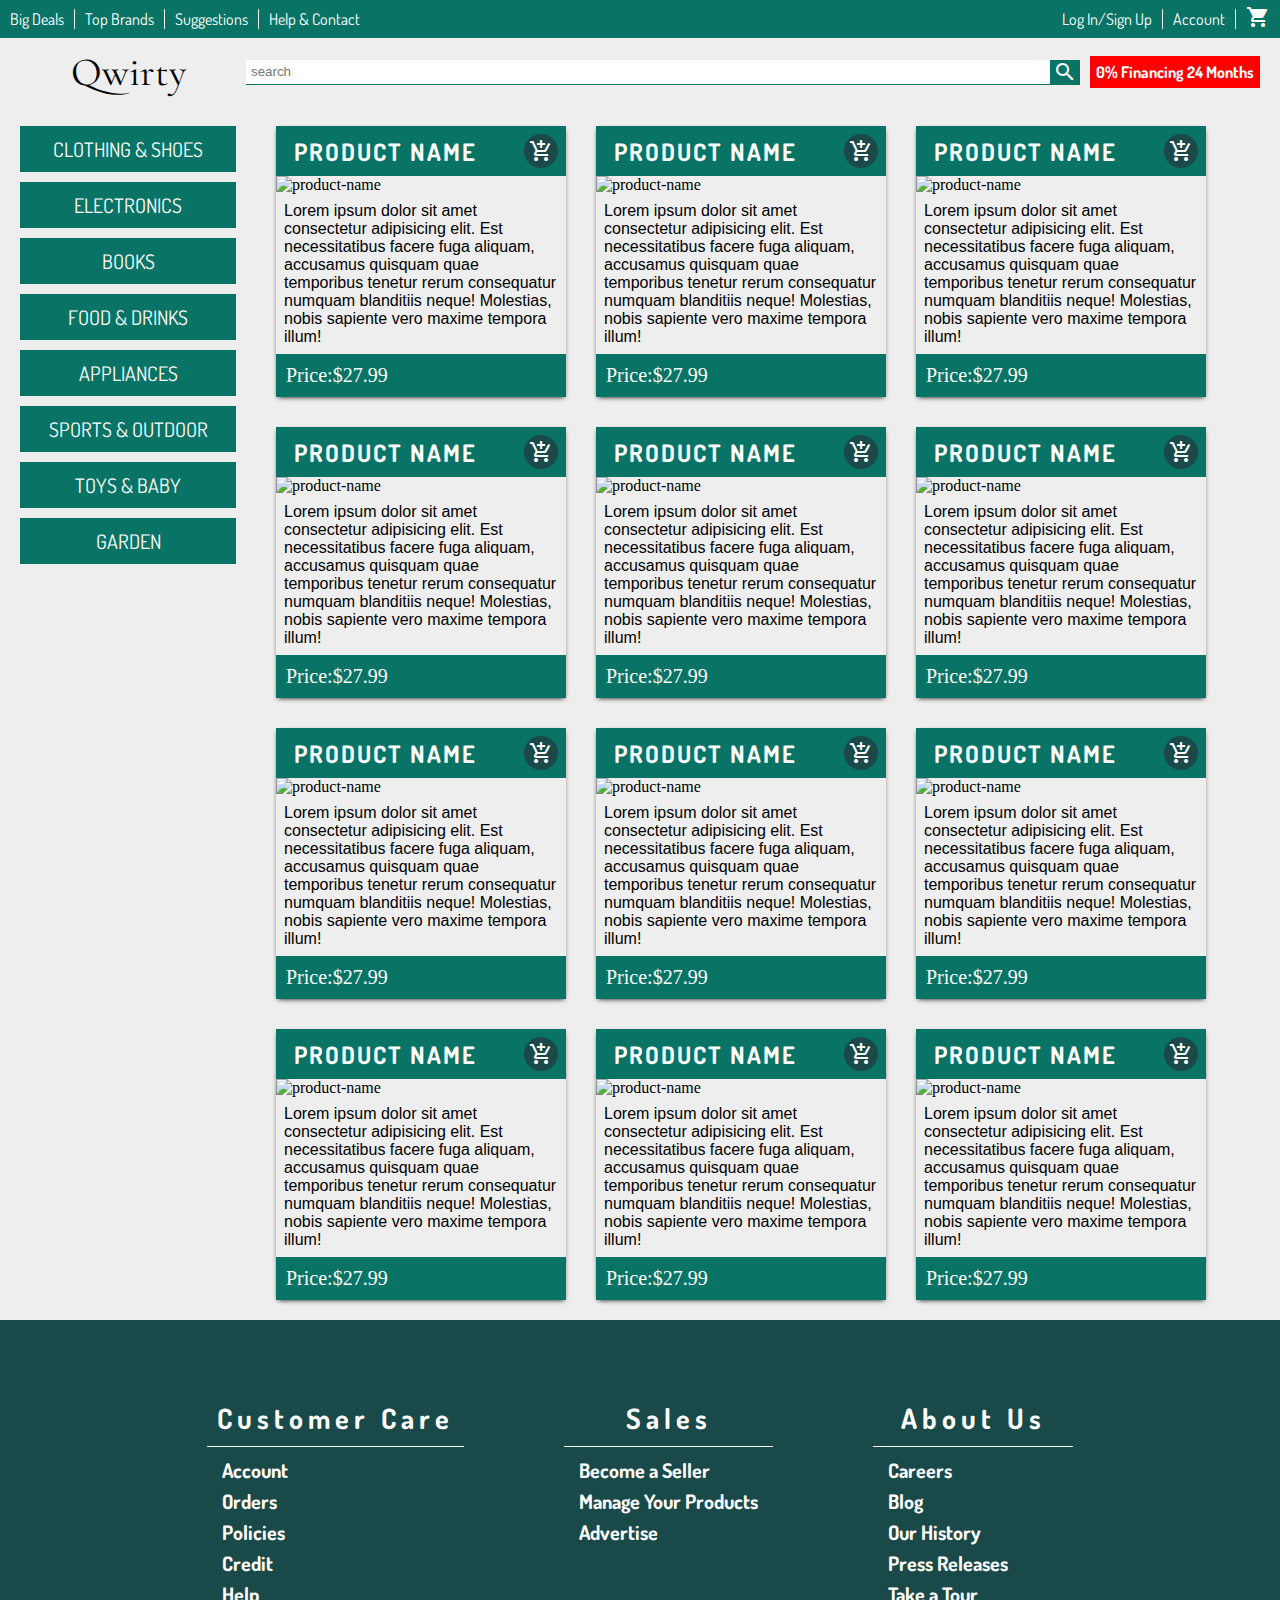
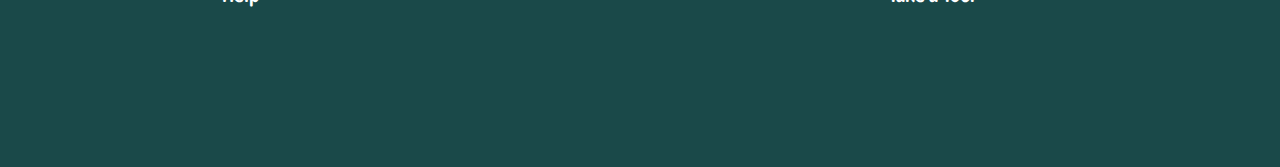
==== index.html @ 11183bf0 "Add index.html and formatted css files" ====
<!DOCTYPE html>
<html lang="en">

<head>
  <meta charset="UTF-8">
  <meta http-equiv="X-UA-Compatible" content="IE=edge">
  <meta name="viewport" content="width=device-width, initial-scale=1.0">
  <link
    href="https://fonts.googleapis.com/css?family=Material+Icons|Material+Symbols+Outlined:opsz,wght,FILL,GRAD@20..48,100..700,0..1,-50..200|IM+Fell+Great+Primer+SC|Cormorant+Garamond|Dosis|Open+Sans+Condensed:300&display=swap"
    rel="stylesheet">
  <link rel="stylesheet"
    href="https://fonts.googleapis.com/css2?family=Material+Symbols+Outlined:opsz,wght,FILL,GRAD@20..48,100..700,0..1,-50..200" />
  <link rel="stylesheet" href="index.css">
  <link rel="stylesheet" href="header.css">
  <link rel="stylesheet" href="categories.css">
  <link rel="stylesheet" href="items.css">
  <link rel="stylesheet" href="footer.css">

  <title>Document</title>
</head>

<body>
  <header>
    <nav class="main-nav">
      <ul class="horizontal nav-list">
        <li><a href="/big_deals">Big Deals</a></li>
        <li><a href="/top_brands">Top Brands</a></li>
        <li><a href="/suggestions">Suggestions</a></li>
        <li><a href="/help_contact">Help & Contact</a></li>
      </ul>
      <ul class="horizontal nav-list full-width">
        <li><a href="/log_in">Log In/Sign Up</a></li>
        <li><a href="/me">Account</a></li>
        <li><a href=""><i class="material-icons">shopping_cart</i></a></li>
      </ul>
      <ul class="horizontal nav-list short-width">
        <li><a href=""><i class="material-icons">menu</i></a></li>
      </ul>
    </nav>
    <nav class="sub-nav">
      <span class="company-name">
        Qwirty
      </span>
      <form class="search-form" action="/search">
        <input type="text" name="search-term" placeholder="search">
        <button type="submit"><i class="material-icons">search</i></button>
      </form>
      <a class="credit-offer" href="/credit">0% Financing 24 Months</a>
    </nav>
    <a class="short-credit-offer" href="/credit">0% Financing 24 Months</a>
  </header>

  <main>
    <nav class="categories">
      <a href="/categories">Categories<span class="material-symbols-outlined">
          expand_more
        </span></a>
      <a href="/clothing-shoes">clothing & shoes</a>
      <a href="/electronics">electronics</a>
      <a href="/books">books</a>
      <a href="/food-drinks">food & drinks</a>
      <a href="/appliances">appliances</a>
      <a href="/sports-outdoor">sports & outdoor</a>
      <a href="/toys-baby">toys & baby</a>
      <a href="/garden">garden</a>
    </nav>
    <section class="items">
      <div class="item">
        <h3 class="item-name"><span>Product Name</span><i class="add-item material-icons">add_shopping_cart</i></h3>
        <img class="item-image" src="http://placeimg.com/240/200/tech?1" alt="product-name" />
        <p class="item-description">Lorem ipsum dolor sit amet consectetur adipisicing elit. Est necessitatibus facere
          fuga aliquam, accusamus quisquam quae temporibus tenetur rerum consequatur numquam blanditiis neque!
          Molestias, nobis sapiente vero maxime tempora illum!</p>
        <p class="fact-line"><span class="fact-name">Price:</span><span>$27.99</span></p>
      </div>
      <div class="item">
        <h3 class="item-name"><span>Product Name</span><i class="add-item material-icons">add_shopping_cart</i></h3>
        <img class="item-image" src="http://placeimg.com/240/200/tech?2" alt="product-name" />
        <p class="item-description">Lorem ipsum dolor sit amet consectetur adipisicing elit. Est necessitatibus facere
          fuga aliquam, accusamus quisquam quae temporibus tenetur rerum consequatur numquam blanditiis neque!
          Molestias, nobis sapiente vero maxime tempora illum!</p>
        <p class="fact-line"><span class="fact-name">Price:</span><span>$27.99</span></p>
      </div>
      <div class="item">
        <h3 class="item-name"><span>Product Name</span><i class="add-item material-icons">add_shopping_cart</i></h3>
        <img class="item-image" src="http://placeimg.com/240/200/tech?3" alt="product-name" />
        <p class="item-description">Lorem ipsum dolor sit amet consectetur adipisicing elit. Est necessitatibus facere
          fuga aliquam, accusamus quisquam quae temporibus tenetur rerum consequatur numquam blanditiis neque!
          Molestias, nobis sapiente vero maxime tempora illum!</p>
        <p class="fact-line"><span class="fact-name">Price:</span><span>$27.99</span></p>
      </div>
      <div class="item">
        <h3 class="item-name"><span>Product Name</span><i class="add-item material-icons">add_shopping_cart</i></h3>
        <img class="item-image" src="http://placeimg.com/240/200/tech?4" alt="product-name" />
        <p class="item-description">Lorem ipsum dolor sit amet consectetur adipisicing elit. Est necessitatibus facere
          fuga aliquam, accusamus quisquam quae temporibus tenetur rerum consequatur numquam blanditiis neque!
          Molestias, nobis sapiente vero maxime tempora illum!</p>
        <p class="fact-line"><span class="fact-name">Price:</span><span>$27.99</span></p>
      </div>
      <div class="item">
        <h3 class="item-name"><span>Product Name</span><i class="add-item material-icons">add_shopping_cart</i></h3>
        <img class="item-image" src="http://placeimg.com/240/200/tech?5" alt="product-name" />
        <p class="item-description">Lorem ipsum dolor sit amet consectetur adipisicing elit. Est necessitatibus facere
          fuga aliquam, accusamus quisquam quae temporibus tenetur rerum consequatur numquam blanditiis neque!
          Molestias, nobis sapiente vero maxime tempora illum!</p>
        <p class="fact-line"><span class="fact-name">Price:</span><span>$27.99</span></p>
      </div>
      <div class="item">
        <h3 class="item-name"><span>Product Name</span><i class="add-item material-icons">add_shopping_cart</i></h3>
        <img class="item-image" src="http://placeimg.com/240/200/tech?6" alt="product-name" />
        <p class="item-description">Lorem ipsum dolor sit amet consectetur adipisicing elit. Est necessitatibus facere
          fuga aliquam, accusamus quisquam quae temporibus tenetur rerum consequatur numquam blanditiis neque!
          Molestias, nobis sapiente vero maxime tempora illum!</p>
        <p class="fact-line"><span class="fact-name">Price:</span><span>$27.99</span></p>
      </div>
      <div class="item">
        <h3 class="item-name"><span>Product Name</span><i class="add-item material-icons">add_shopping_cart</i></h3>
        <img class="item-image" src="http://placeimg.com/240/200/tech?7" alt="product-name" />
        <p class="item-description">Lorem ipsum dolor sit amet consectetur adipisicing elit. Est necessitatibus facere
          fuga aliquam, accusamus quisquam quae temporibus tenetur rerum consequatur numquam blanditiis neque!
          Molestias, nobis sapiente vero maxime tempora illum!</p>
        <p class="fact-line"><span class="fact-name">Price:</span><span>$27.99</span></p>
      </div>
      <div class="item">
        <h3 class="item-name"><span>Product Name</span><i class="add-item material-icons">add_shopping_cart</i></h3>
        <img class="item-image" src="http://placeimg.com/240/200/tech?8" alt="product-name" />
        <p class="item-description">Lorem ipsum dolor sit amet consectetur adipisicing elit. Est necessitatibus facere
          fuga aliquam, accusamus quisquam quae temporibus tenetur rerum consequatur numquam blanditiis neque!
          Molestias, nobis sapiente vero maxime tempora illum!</p>
        <p class="fact-line"><span class="fact-name">Price:</span><span>$27.99</span></p>
      </div>
      <div class="item">
        <h3 class="item-name"><span>Product Name</span><i class="add-item material-icons">add_shopping_cart</i></h3>
        <img class="item-image" src="http://placeimg.com/240/200/tech?9" alt="product-name" />
        <p class="item-description">Lorem ipsum dolor sit amet consectetur adipisicing elit. Est necessitatibus facere
          fuga aliquam, accusamus quisquam quae temporibus tenetur rerum consequatur numquam blanditiis neque!
          Molestias, nobis sapiente vero maxime tempora illum!</p>
        <p class="fact-line"><span class="fact-name">Price:</span><span>$27.99</span></p>
      </div>
      <div class="item">
        <h3 class="item-name"><span>Product Name</span><i class="add-item material-icons">add_shopping_cart</i></h3>
        <img class="item-image" src="http://placeimg.com/240/200/tech?10" alt="product-name" />
        <p class="item-description">Lorem ipsum dolor sit amet consectetur adipisicing elit. Est necessitatibus facere
          fuga aliquam, accusamus quisquam quae temporibus tenetur rerum consequatur numquam blanditiis neque!
          Molestias, nobis sapiente vero maxime tempora illum!</p>
        <p class="fact-line"><span class="fact-name">Price:</span><span>$27.99</span></p>
      </div>
      <div class="item">
        <h3 class="item-name"><span>Product Name</span><i class="add-item material-icons">add_shopping_cart</i></h3>
        <img class="item-image" src="http://placeimg.com/240/200/tech?11" alt="product-name" />
        <p class="item-description">Lorem ipsum dolor sit amet consectetur adipisicing elit. Est necessitatibus facere
          fuga aliquam, accusamus quisquam quae temporibus tenetur rerum consequatur numquam blanditiis neque!
          Molestias, nobis sapiente vero maxime tempora illum!</p>
        <p class="fact-line"><span class="fact-name">Price:</span><span>$27.99</span></p>
      </div>
      <div class="item">
        <h3 class="item-name"><span>Product Name</span><i class="add-item material-icons">add_shopping_cart</i></h3>
        <img class="item-image" src="http://placeimg.com/240/200/tech?12" alt="product-name" />
        <p class="item-description">Lorem ipsum dolor sit amet consectetur adipisicing elit. Est necessitatibus facere
          fuga aliquam, accusamus quisquam quae temporibus tenetur rerum consequatur numquam blanditiis neque!
          Molestias, nobis sapiente vero maxime tempora illum!</p>
        <p class="fact-line"><span class="fact-name">Price:</span><span>$27.99</span></p>
      </div>
    </section>
  </main>

  <footer>
    <section>
      <h2>Customer Care</h2>
      <a href="">Account</a>
      <a href="">Orders</a>
      <a href="">Policies</a>
      <a href="">Credit</a>
      <a href="">Help</a>
    </section>
    <section>
      <h2>Sales</h2>
      <a href="">Become a Seller</a>
      <a href="">Manage Your Products</a>
      <a href="">Advertise</a>
    </section>
    <section>
      <h2>About Us</h2>
      <a href="">Careers</a>
      <a href="">Blog</a>
      <a href="">Our History</a>
      <a href="">Press Releases</a>
      <a href="">Take a Tour</a>
    </section>
  </footer>

</body>

</html>
---- index.css ----
* {
  margin: 0;
  padding: 0;
  box-sizing: border-box;
}

body {
  background: #eee;
  display: flex;
  flex-direction: column;
  height: 100%;
}

header,
footer {
  flex: none;
}

main {
  display: flex;
  flex: 1 0 auto;
}

a:hover,
button:hover {
  cursor: pointer;
}

@media (max-width: 768px) {
  main {
    flex-direction: column;
  }
}
---- header.css ----
header {
  display: flex;
  flex-direction: column;
}

.main-nav {
  background-color: rgb(9, 116, 102);
  display: flex;
  justify-content: space-between;
}

.main-nav a:hover {
  font-weight: bold;
}

.main-nav a:hover i {
  opacity: 0.7;
}

.nav-list {
  font-family: 'Dosis';
  display: flex;
  align-items: center;
  justify-content: flex-start;
  flex-shrink: 1;
  padding: 5px 0;
}

.nav-list a,
.short-credit-offer a {
  color: white;
  text-decoration: none;
  padding: 0 10px 0 10px;
}

.nav-list li {
  border-right: 1px white solid;
}

.nav-list li:last-of-type {
  border: none;
}

.full-width {
  display: flex;
}

.short-width {
  display: none;
}

.sub-nav {
  max-width: 100%;
  display: flex;
  justify-content: center;
  align-items: center;
  padding: 10px 20px;
  gap: 10px;
}

.company-name {
  text-align: center;
  font-family: 'Cormorant Garamond';
  font-size: 40px;
  flex: 0 0 216px;
}

.search-form {
  display: flex;
  flex: 1;
  border-bottom: 1px rgb(9, 116, 102) solid;
}

.search-form input {
  flex: 1;
  border: none;
  padding-left: 5px;
}

.search-form button {
  display: flex;
  align-items: center;
  color: white;
  background-color: rgb(9, 116, 102);
  border: 0;
  padding: 0 3px;
}

.search-form button:hover {
  opacity: 0.7;
}

.credit-offer {
  font-family: 'Dosis';
  font-weight: bold;
  padding: 6px;
  display: flex;
  background-color: red;
  color: white;
  justify-content: center;
  align-items: center;
  text-decoration: none;
  flex-shrink: 0;
}

.short-credit-offer {
  font-family: 'Dosis';
  font-weight: bold;
  padding: 6px;
  display: none;
  background-color: red;
  color: white;
  justify-content: center;
  align-items: center;
  text-decoration: none;
  flex-shrink: 0;
}

.credit-offer:hover,
.short-credit-offer:hover {
  background-color: orange;
}

ul {
  list-style-type: none;
  text-decoration: none;
  margin: 0;
  padding: 0;
}

@media (max-width:768px) {
  .full-width {
    display: none;
  }

  .short-width {
    display: flex;
  }

  .company-name {
    font-size: 30px;
    padding: 5px 10px 5px 5px;
    flex: 0 1 100px;
  }

  .credit-offer {
    display: none;
  }

  .short-credit-offer {
    display: flex;
  }


}

@media (max-width:545px) {
  .nav-list {
    font-size: 3vw;
  }
}
---- categories.css ----
.categories {
  flex: 0 0 256px;
  display: flex;
  flex-direction: column;
  gap: 10px;
  padding: 20px;
}

.categories a {
  display: flex;
  text-decoration: none;
  font-family: 'Dosis';
  font-size: 20px;
  align-items: center;
  justify-content: center;
  text-transform: uppercase;
  color: white;
  background-color: rgb(9, 116, 102);
  padding: 10px;
}

.categories a:first-child {
  display: none;
}

.categories a:hover {
  background-color: rgba(9, 116, 102, 0.555);
  box-shadow: 0 2px 5px -2px black;
}

@media (max-width: 768px) {
  .categories a:first-child {
    display: flex;
  }

  .categories a:nth-child(n+2) {
    display: none;
  }

  .categories {
    flex: 0 1 auto;
    padding-bottom: 0;
  }
}
---- items.css ----
.items {
  display: flex;
  flex-wrap: wrap;
  font-family: 'Open Sans';
  align-items: flex-start;
  flex-grow: 1;
  gap: 30px;
  padding: 20px;
}

.item {
  max-width: 290px;
  display: flex;
  flex-direction: column;
  flex: 1 0 250px;
  box-shadow: 0 2px 5px -2px;
}

.item-name,
.fact-line {
  color: white;
  background-color: rgb(9, 116, 102);
  padding: 8px;
}

.item-name {
  font-family: 'Dosis', sans-serif;
  display: flex;
  justify-content: space-between;
  align-items: center;
  text-transform: uppercase;
  letter-spacing: 2px;
}

.item-name span {
  font-size: 24px;
  color: white;
  padding-left: 10px;
}

.item-name i {
  color: white;
  background-color: rgb(26, 73, 73);
  padding: 5px;
  border-radius: 50%;
}

.item-name i:hover {
  color: rgb(26, 73, 73);
  background-color: rgba(255, 255, 255, 0.527);
  cursor: pointer;
}

.item-description {
  font-family: sans-serif;
  padding: 8px;
}

.fact-line {
  font-size: 20px;
  padding: 10px;
}

@media (max-width: 768px) {
  .item {
    max-width: 768px;
    flex-basis: auto;

  }

  .items {
    flex-direction: column;
  }
}
---- footer.css ----
footer {
  display: flex;
  background-color: rgb(26, 73, 73);
  padding: 5rem 1rem 10rem 1rem;
  font-family: 'Dosis';
  gap: 100px;
  justify-content: center;
}

footer a {
  color: white;
  font-size: 20px;
  font-weight: bold;
  text-decoration: none;
  margin: 0 15px 5px 15px;
}

footer a:last-child {
  margin-bottom: 0;
}

footer a:hover {
  text-decoration: underline;
}

footer section {
  display: flex;
  flex-direction: column;
  min-width: 200px;
}

footer h2 {
  text-align: center;
  color: white;
  border-bottom: 1px white solid;
  padding: 0 10px 10px 10px;
  margin: 0 0 10px 0;
  font-size: 28px;
  letter-spacing: 5px;
}

@media (max-width: 768px) {
  footer {
    flex-direction: column;
    align-items: center;
    gap: 50px;
  }

  footer section {
    max-width: 75%;
    text-align: center;

  }
}
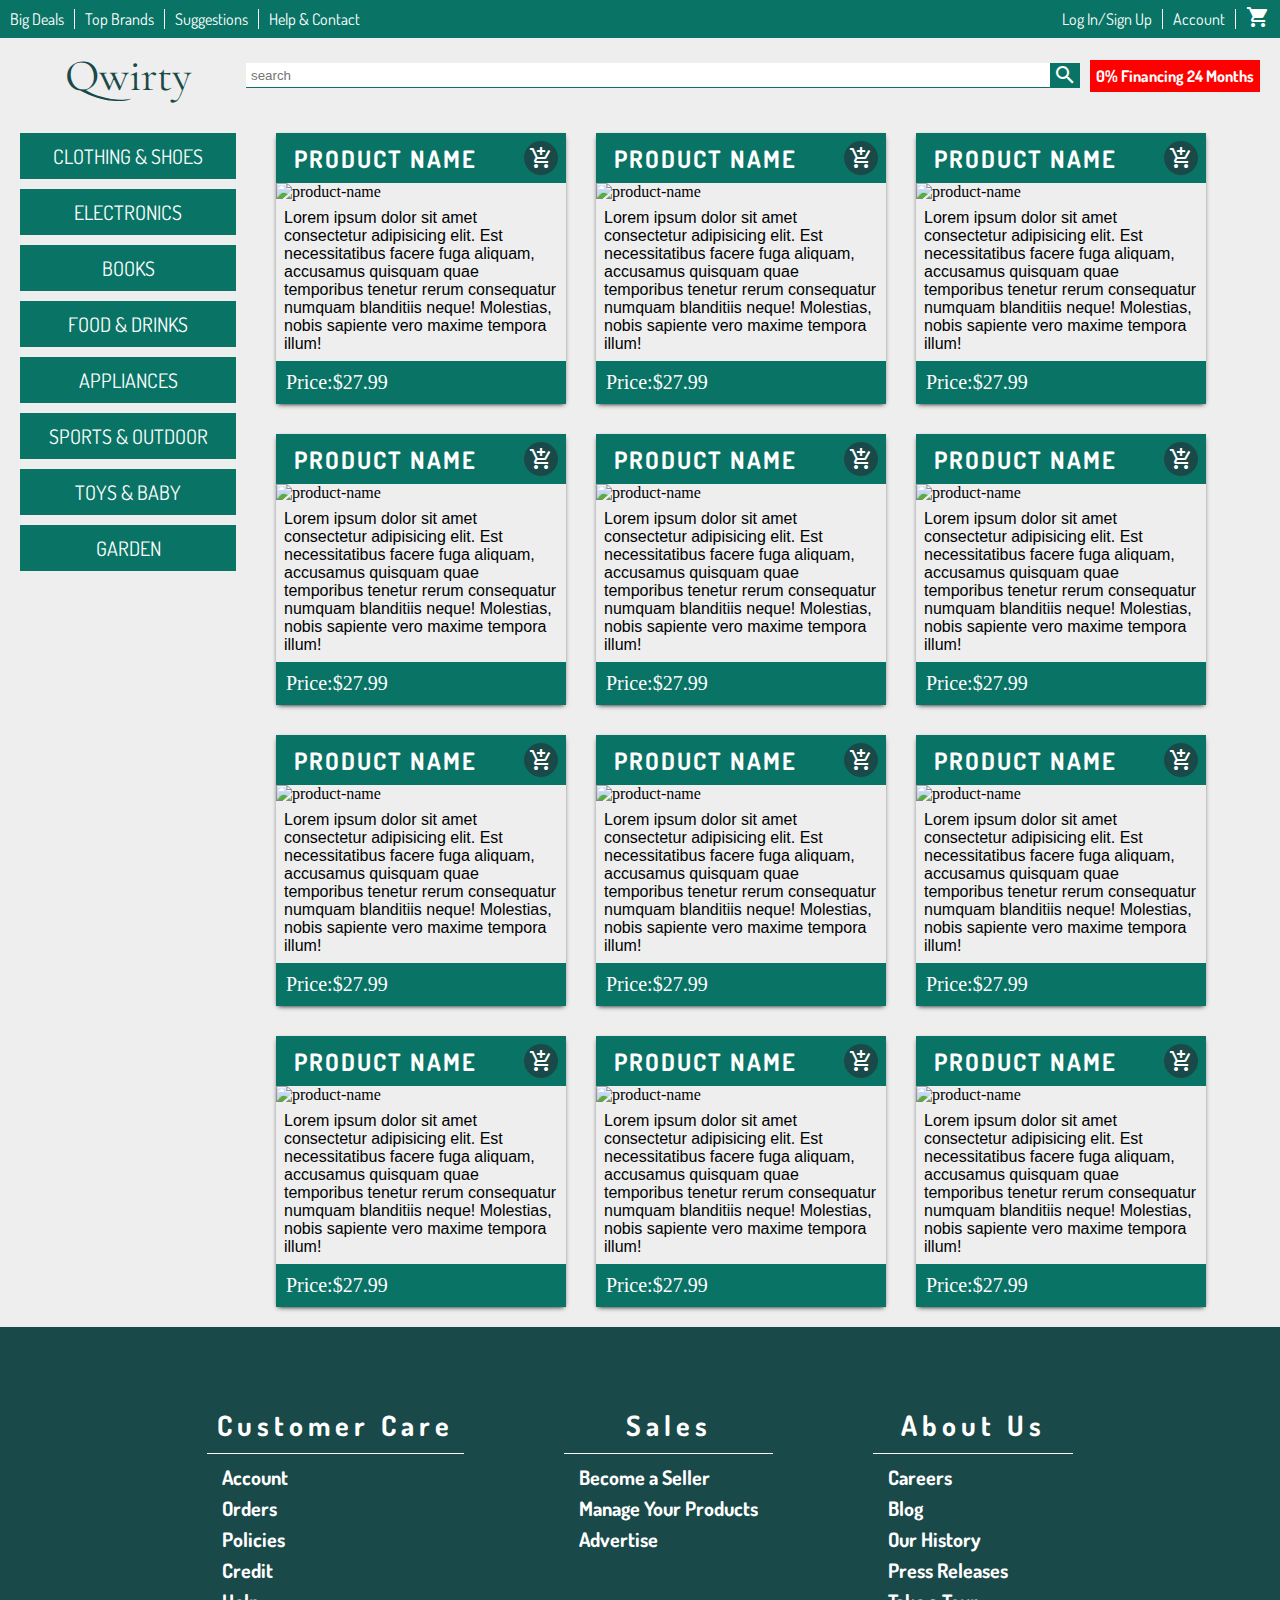
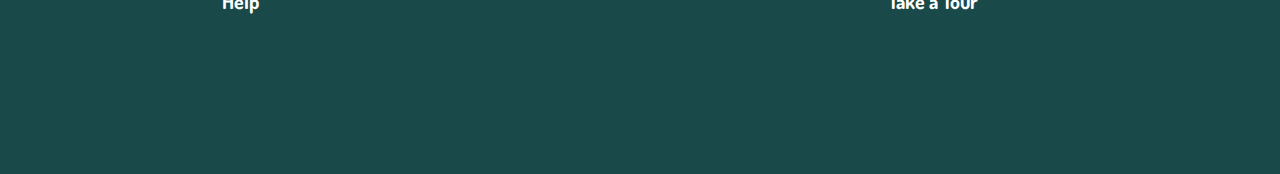
==== commit 9eee0fbb: "Add hyperlink to logo" ====
--- a/index.html
+++ b/index.html
@@ -23,46 +23,46 @@
   <header>
     <nav class="main-nav">
       <ul class="horizontal nav-list">
-        <li><a href="/big_deals">Big Deals</a></li>
-        <li><a href="/top_brands">Top Brands</a></li>
-        <li><a href="/suggestions">Suggestions</a></li>
-        <li><a href="/help_contact">Help & Contact</a></li>
+        <li><a href="./construction.html">Big Deals</a></li>
+        <li><a href="./construction.html">Top Brands</a></li>
+        <li><a href="./construction.html">Suggestions</a></li>
+        <li><a href="./construction.html">Help & Contact</a></li>
       </ul>
       <ul class="horizontal nav-list full-width">
-        <li><a href="/log_in">Log In/Sign Up</a></li>
-        <li><a href="/me">Account</a></li>
-        <li><a href=""><i class="material-icons">shopping_cart</i></a></li>
+        <li><a href="./construction.html">Log In/Sign Up</a></li>
+        <li><a href="./construction.html">Account</a></li>
+        <li><a href="./construction.html"><i class="material-icons">shopping_cart</i></a></li>
       </ul>
       <ul class="horizontal nav-list short-width">
-        <li><a href=""><i class="material-icons">menu</i></a></li>
+        <li><a href="./construction.html"><i class="material-icons">menu</i></a></li>
       </ul>
     </nav>
     <nav class="sub-nav">
-      <span class="company-name">
-        Qwirty
-      </span>
-      <form class="search-form" action="/search">
+      <a class="company-name" href="./index.html"><span>
+          Qwirty
+        </span></a>
+      <form class="search-form" action="./construction.html">
         <input type="text" name="search-term" placeholder="search">
         <button type="submit"><i class="material-icons">search</i></button>
       </form>
-      <a class="credit-offer" href="/credit">0% Financing 24 Months</a>
+      <a class="credit-offer" href="./construction.html">0% Financing 24 Months</a>
     </nav>
-    <a class="short-credit-offer" href="/credit">0% Financing 24 Months</a>
+    <a class="short-credit-offer" href="./construction.html">0% Financing 24 Months</a>
   </header>
 
   <main>
     <nav class="categories">
-      <a href="/categories">Categories<span class="material-symbols-outlined">
+      <a href="./construction.html">Categories<span class="material-symbols-outlined">
           expand_more
         </span></a>
-      <a href="/clothing-shoes">clothing & shoes</a>
-      <a href="/electronics">electronics</a>
-      <a href="/books">books</a>
-      <a href="/food-drinks">food & drinks</a>
-      <a href="/appliances">appliances</a>
-      <a href="/sports-outdoor">sports & outdoor</a>
-      <a href="/toys-baby">toys & baby</a>
-      <a href="/garden">garden</a>
+      <a href="./construction.html">clothing & shoes</a>
+      <a href="./construction.html">electronics</a>
+      <a href="./construction.html">books</a>
+      <a href="./construction.html">food & drinks</a>
+      <a href="./construction.html">appliances</a>
+      <a href="./construction.html">sports & outdoor</a>
+      <a href="./construction.html">toys & baby</a>
+      <a href="./construction.html">garden</a>
     </nav>
     <section class="items">
       <div class="item">
@@ -167,25 +167,25 @@
   <footer>
     <section>
       <h2>Customer Care</h2>
-      <a href="">Account</a>
-      <a href="">Orders</a>
-      <a href="">Policies</a>
-      <a href="">Credit</a>
-      <a href="">Help</a>
+      <a href="./construction.html">Account</a>
+      <a href="./construction.html">Orders</a>
+      <a href="./construction.html">Policies</a>
+      <a href="./construction.html">Credit</a>
+      <a href="./construction.html">Help</a>
     </section>
     <section>
       <h2>Sales</h2>
-      <a href="">Become a Seller</a>
-      <a href="">Manage Your Products</a>
-      <a href="">Advertise</a>
+      <a href="./construction.html">Become a Seller</a>
+      <a href="./construction.html">Manage Your Products</a>
+      <a href="./construction.html">Advertise</a>
     </section>
     <section>
       <h2>About Us</h2>
-      <a href="">Careers</a>
-      <a href="">Blog</a>
-      <a href="">Our History</a>
-      <a href="">Press Releases</a>
-      <a href="">Take a Tour</a>
+      <a href="./construction.html">Careers</a>
+      <a href="./construction.html">Blog</a>
+      <a href="./construction.html">Our History</a>
+      <a href="./construction.html">Press Releases</a>
+      <a href="./construction.html">Take a Tour</a>
     </section>
   </footer>
 
--- a/header.css
+++ b/header.css
@@ -59,9 +59,11 @@
 }
 
 .company-name {
+  text-decoration: none;
+  color: rgb(26, 73, 73);
   text-align: center;
   font-family: 'Cormorant Garamond';
-  font-size: 40px;
+  font-size: 45px;
   flex: 0 0 216px;
 }
 
